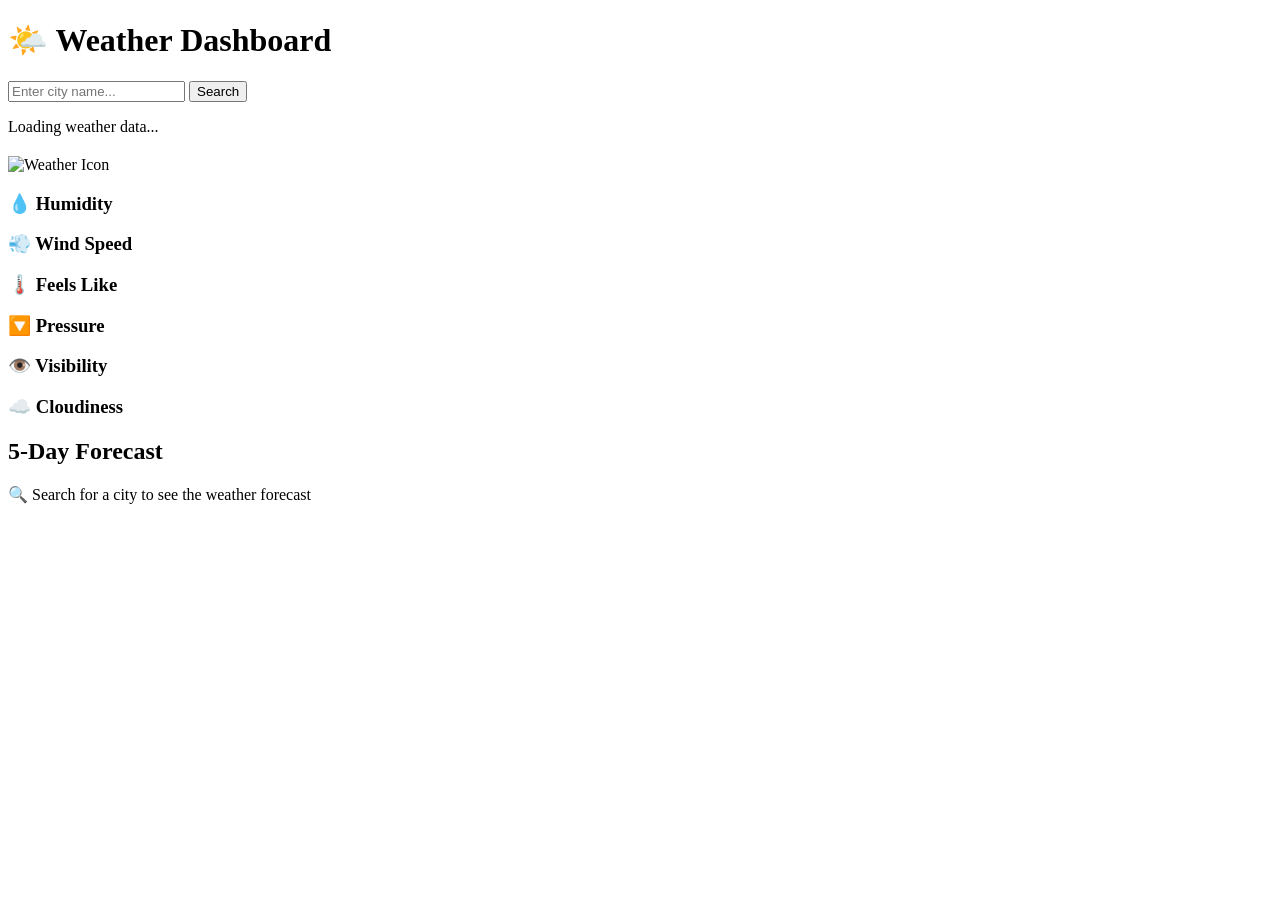
==== weather-dashboard/index.html @ 12602f39 "Update weather dashboard HTML with animation classes" ====
<!DOCTYPE html>
<html lang="en">
<head>
    <meta charset="UTF-8">
    <meta name="viewport" content="width=device-width, initial-scale=1.0">
    <title>Weather Dashboard</title>
    <link rel="stylesheet" href="styles.css">
</head>
<body>
    <div class="container">
        <!-- Header -->
        <header class="header">
            <h1 class="title-fade">🌤️ Weather Dashboard</h1>
            <div class="search-box">
                <input 
                    type="text" 
                    id="cityInput" 
                    placeholder="Enter city name..." 
                    class="search-input"
                >
                <button id="searchBtn" class="search-btn">Search</button>
            </div>
        </header>

        <!-- Loading Spinner -->
        <div id="loadingSpinner" class="loading-spinner hidden">
            <div class="spinner"></div>
            <p>Loading weather data...</p>
        </div>

        <!-- Error Message -->
        <div id="errorMessage" class="error-message hidden"></div>

        <!-- Main Weather Card -->
        <div id="weatherCard" class="weather-card hidden">
            <div class="current-weather">
                <div class="location-info slide-in-left">
                    <h2 id="cityName" class="city-name"></h2>
                    <p id="dateTime" class="date-time"></p>
                </div>
                <div class="weather-main slide-in-right">
                    <img id="weatherIcon" src="" alt="Weather Icon" class="weather-icon bounce">
                    <div class="temp-section">
                        <span id="temperature" class="temperature pulse"></span>
                        <p id="weatherDescription" class="weather-description"></p>
                    </div>
                </div>
            </div>

            <!-- Weather Details Grid -->
            <div class="weather-details">
                <div class="detail-card fade-in-up" style="animation-delay: 0.1s">
                    <h3>💧 Humidity</h3>
                    <p id="humidity" class="detail-value"></p>
                </div>
                <div class="detail-card fade-in-up" style="animation-delay: 0.2s">
                    <h3>💨 Wind Speed</h3>
                    <p id="windSpeed" class="detail-value"></p>
                </div>
                <div class="detail-card fade-in-up" style="animation-delay: 0.3s">
                    <h3>🌡️ Feels Like</h3>
                    <p id="feelsLike" class="detail-value"></p>
                </div>
                <div class="detail-card fade-in-up" style="animation-delay: 0.4s">
                    <h3>🔽 Pressure</h3>
                    <p id="pressure" class="detail-value"></p>
                </div>
                <div class="detail-card fade-in-up" style="animation-delay: 0.5s">
                    <h3>👁️ Visibility</h3>
                    <p id="visibility" class="detail-value"></p>
                </div>
                <div class="detail-card fade-in-up" style="animation-delay: 0.6s">
                    <h3>☁️ Cloudiness</h3>
                    <p id="clouds" class="detail-value"></p>
                </div>
            </div>
        </div>

        <!-- 5-Day Forecast -->
        <div id="forecastSection" class="forecast-section hidden">
            <h2>5-Day Forecast</h2>
            <div id="forecastContainer" class="forecast-container"></div>
        </div>

        <!-- Default Message -->
        <div id="defaultMessage" class="default-message fade-in">
            <p>🔍 Search for a city to see the weather forecast</p>
        </div>
    </div>

    <script src="script.js"></script>
</body>
</html>
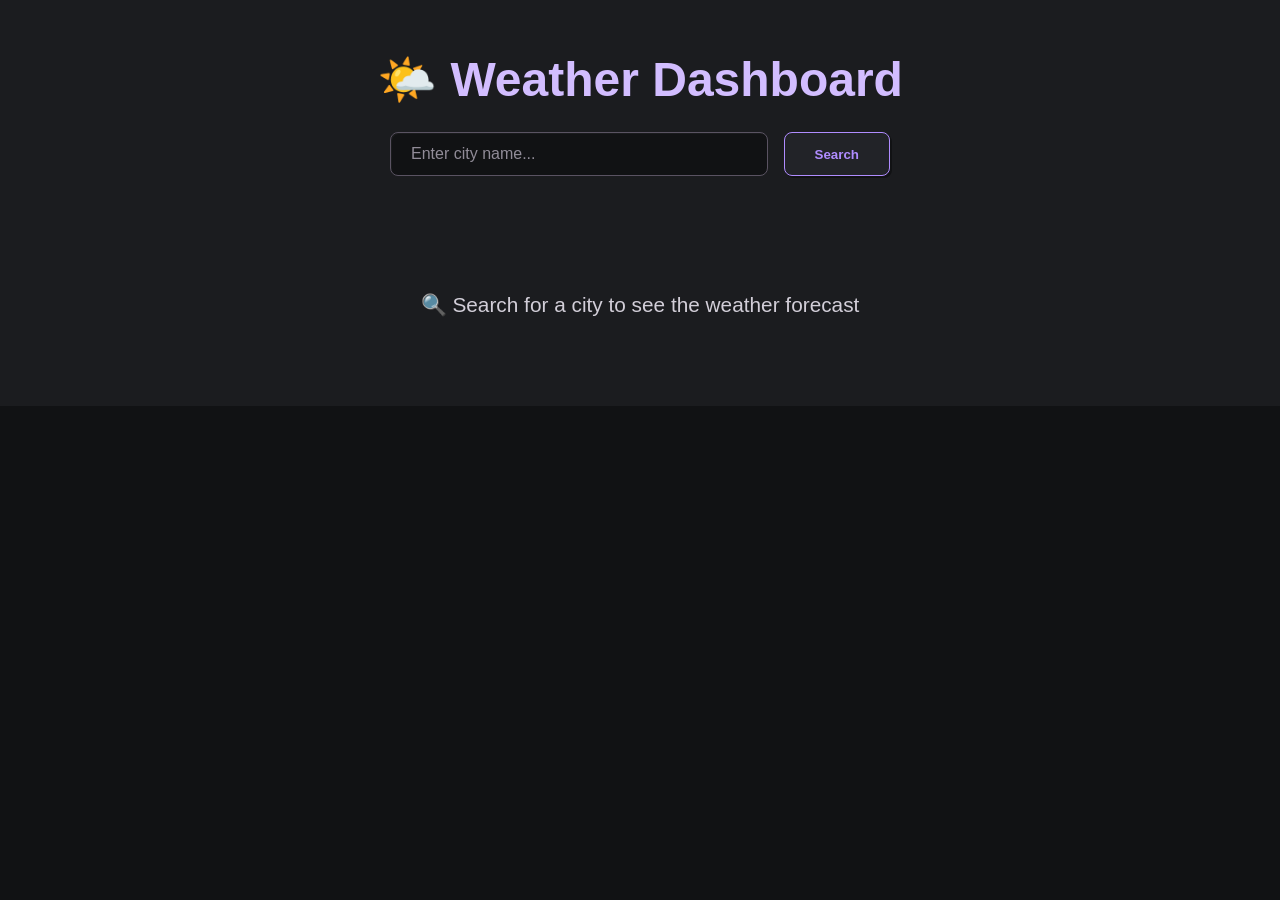
==== commit da1ec548: "Update weather dashboard HTML with proper CSS link" ====
--- a/weather-dashboard/index.html
+++ b/weather-dashboard/index.html
@@ -34,14 +34,14 @@
         <!-- Main Weather Card -->
         <div id="weatherCard" class="weather-card hidden">
             <div class="current-weather">
-                <div class="location-info slide-in-left">
+                <div class="location-info">
                     <h2 id="cityName" class="city-name"></h2>
                     <p id="dateTime" class="date-time"></p>
                 </div>
-                <div class="weather-main slide-in-right">
-                    <img id="weatherIcon" src="" alt="Weather Icon" class="weather-icon bounce">
+                <div class="weather-main">
+                    <img id="weatherIcon" src="" alt="Weather Icon" class="weather-icon">
                     <div class="temp-section">
-                        <span id="temperature" class="temperature pulse"></span>
+                        <span id="temperature" class="temperature"></span>
                         <p id="weatherDescription" class="weather-description"></p>
                     </div>
                 </div>
@@ -49,27 +49,27 @@
 
             <!-- Weather Details Grid -->
             <div class="weather-details">
-                <div class="detail-card fade-in-up" style="animation-delay: 0.1s">
+                <div class="detail-card">
                     <h3>💧 Humidity</h3>
                     <p id="humidity" class="detail-value"></p>
                 </div>
-                <div class="detail-card fade-in-up" style="animation-delay: 0.2s">
+                <div class="detail-card">
                     <h3>💨 Wind Speed</h3>
                     <p id="windSpeed" class="detail-value"></p>
                 </div>
-                <div class="detail-card fade-in-up" style="animation-delay: 0.3s">
+                <div class="detail-card">
                     <h3>🌡️ Feels Like</h3>
                     <p id="feelsLike" class="detail-value"></p>
                 </div>
-                <div class="detail-card fade-in-up" style="animation-delay: 0.4s">
+                <div class="detail-card">
                     <h3>🔽 Pressure</h3>
                     <p id="pressure" class="detail-value"></p>
                 </div>
-                <div class="detail-card fade-in-up" style="animation-delay: 0.5s">
+                <div class="detail-card">
                     <h3>👁️ Visibility</h3>
                     <p id="visibility" class="detail-value"></p>
                 </div>
-                <div class="detail-card fade-in-up" style="animation-delay: 0.6s">
+                <div class="detail-card">
                     <h3>☁️ Cloudiness</h3>
                     <p id="clouds" class="detail-value"></p>
                 </div>
@@ -83,7 +83,7 @@
         </div>
 
         <!-- Default Message -->
-        <div id="defaultMessage" class="default-message fade-in">
+        <div id="defaultMessage" class="default-message">
             <p>🔍 Search for a city to see the weather forecast</p>
         </div>
     </div>
--- a/weather-dashboard/styles.css
+++ b/weather-dashboard/styles.css
@@ -0,0 +1,565 @@
+:root {
+    color-scheme: dark !important;
+
+    --retro-black: #111214;
+    --retro-bg: #1b1c1f;
+    --retro-surface: #222328;
+    --retro-surface-2: #292a30;
+    --retro-line: #3b3d45;
+    --retro-line-bright: #5a5362;
+
+    --retro-text: #d2ced8;
+    --retro-muted: #918c98;
+
+    --retro-purple: #b08cff;
+    --retro-purple-light: #d2bdff;
+    --retro-orange: #d69762;
+    --retro-green: #a6c995;
+}
+
+/* =========================
+   Safe global foundation
+   ========================= */
+
+html {
+    background: var(--retro-black) !important;
+    color-scheme: dark !important;
+}
+
+body {
+    background-color: var(--retro-bg) !important;
+    color: var(--retro-text) !important;
+    font-family: 'Segoe UI', Tahoma, Geneva, Verdana, sans-serif !important;
+    margin: 0 !important;
+    padding: 0 !important;
+}
+
+/* Do not modify layout, sizing, fonts, margins, or display modes */
+body,
+body * {
+    border-color: var(--retro-line) !important;
+}
+
+/* Main text colors without changing layout */
+h1,
+h2,
+h3,
+h4,
+h5,
+h6,
+p,
+li,
+dt,
+dd,
+label,
+blockquote {
+    color: var(--retro-text) !important;
+}
+
+/* =========================
+   Retro links
+   ========================= */
+
+a,
+a:visited {
+    color: var(--retro-purple) !important;
+    text-decoration-color: rgba(176, 140, 255, 0.45) !important;
+}
+
+a:hover,
+a:focus {
+    color: var(--retro-purple-light) !important;
+}
+
+/* =========================
+   Forms
+   ========================= */
+
+input,
+textarea,
+select,
+[contenteditable="true"] {
+    background-color: var(--retro-black) !important;
+    color: var(--retro-text) !important;
+    border: 1px solid var(--retro-line-bright) !important;
+    box-shadow: inset 1px 1px 0 rgba(255, 255, 255, 0.04) !important;
+    padding: 12px 20px !important;
+    border-radius: 8px !important;
+    font-size: 1rem !important;
+}
+
+input::placeholder,
+textarea::placeholder {
+    color: var(--retro-muted) !important;
+}
+
+input:focus,
+textarea:focus,
+select:focus,
+[contenteditable="true"]:focus {
+    border-color: var(--retro-purple) !important;
+    outline: 1px solid rgba(176, 140, 255, 0.3) !important;
+    box-shadow: 0 0 10px rgba(176, 140, 255, 0.3) !important;
+}
+
+/* =========================
+   Buttons
+   ========================= */
+
+button,
+input[type="button"],
+input[type="submit"],
+input[type="reset"],
+[role="button"] {
+    background: var(--retro-surface) !important;
+    color: var(--retro-text) !important;
+    border: 1px solid var(--retro-line-bright) !important;
+    box-shadow: 2px 2px 0 var(--retro-black) !important;
+    transition: all 0.2s ease !important;
+    padding: 12px 30px !important;
+    cursor: pointer !important;
+    border-radius: 8px !important;
+    font-weight: bold !important;
+}
+
+button:hover,
+input[type="button"]:hover,
+input[type="submit"]:hover,
+input[type="reset"]:hover,
+[role="button"]:hover {
+    background: var(--retro-surface-2) !important;
+    color: var(--retro-purple-light) !important;
+    border-color: var(--retro-purple) !important;
+    box-shadow: 3px 3px 0 var(--retro-black) !important;
+    transform: translateY(-2px) !important;
+}
+
+button:active,
+input[type="button"]:active,
+input[type="submit"]:active,
+input[type="reset"]:active,
+[role="button"]:active {
+    box-shadow: 1px 1px 0 var(--retro-black) !important;
+    transform: translate(1px, 1px) !important;
+}
+
+/* =========================
+   Common surfaces
+   Only target elements that
+   are explicitly surfaces
+   ========================= */
+
+[role="dialog"],
+[role="menu"],
+[role="listbox"],
+[role="tooltip"],
+[role="alertdialog"],
+dialog,
+pre {
+    background-color: var(--retro-surface) !important;
+    color: var(--retro-text) !important;
+    border-color: var(--retro-line-bright) !important;
+}
+
+/* =========================
+   Weather Dashboard Custom Styles
+   ========================= */
+
+.container {
+    max-width: 1200px;
+    margin: 0 auto !important;
+    padding: 20px !important;
+}
+
+/* Header */
+.header {
+    text-align: center;
+    margin-bottom: 3rem !important;
+}
+
+.title-fade {
+    font-size: 3rem !important;
+    margin-bottom: 1.5rem !important;
+    animation: fadeInDown 0.8s ease-out;
+    color: var(--retro-purple-light) !important;
+}
+
+/* Search Box */
+.search-box {
+    display: flex !important;
+    justify-content: center !important;
+    gap: 1rem !important;
+    max-width: 500px !important;
+    margin: 0 auto !important;
+    animation: slideInUp 0.8s ease-out 0.2s both;
+}
+
+.search-input {
+    flex: 1 !important;
+    transition: all 0.3s ease !important;
+}
+
+.search-input:focus {
+    box-shadow: 0 0 10px rgba(176, 140, 255, 0.3) !important;
+}
+
+.search-btn {
+    background: var(--retro-surface) !important;
+    border-color: var(--retro-purple) !important;
+    color: var(--retro-purple) !important;
+}
+
+.search-btn:hover {
+    background: var(--retro-surface-2) !important;
+    color: var(--retro-purple-light) !important;
+    border-color: var(--retro-purple-light) !important;
+}
+
+/* Loading Spinner */
+.loading-spinner {
+    text-align: center !important;
+    padding: 2rem !important;
+    animation: fadeIn 0.3s ease-out;
+    color: var(--retro-text) !important;
+}
+
+.spinner {
+    border: 4px solid var(--retro-line) !important;
+    border-top: 4px solid var(--retro-purple) !important;
+    border-radius: 50% !important;
+    width: 50px !important;
+    height: 50px !important;
+    animation: spin 1s linear infinite;
+    margin: 0 auto 1rem !important;
+}
+
+@keyframes spin {
+    0% { transform: rotate(0deg); }
+    100% { transform: rotate(360deg); }
+}
+
+/* Error Message */
+.error-message {
+    background-color: rgba(214, 151, 98, 0.1) !important;
+    color: var(--retro-orange) !important;
+    padding: 1rem !important;
+    border-radius: 8px !important;
+    margin-bottom: 2rem !important;
+    text-align: center !important;
+    font-weight: bold !important;
+    border: 1px solid var(--retro-orange) !important;
+    animation: slideInDown 0.4s ease-out;
+}
+
+/* Weather Card */
+.weather-card {
+    background: var(--retro-surface) !important;
+    border-radius: 12px !important;
+    padding: 2rem !important;
+    margin-bottom: 2rem !important;
+    box-shadow: 0 0 20px rgba(176, 140, 255, 0.1) !important;
+    border: 1px solid var(--retro-line-bright) !important;
+    animation: fadeInUp 0.6s ease-out;
+}
+
+.current-weather {
+    display: flex !important;
+    justify-content: space-between !important;
+    align-items: center !important;
+    margin-bottom: 2rem !important;
+    border-bottom: 1px solid var(--retro-line) !important;
+    padding-bottom: 2rem !important;
+    gap: 2rem !important;
+}
+
+.location-info {
+    flex: 1 !important;
+    animation: slideInLeft 0.5s ease-out;
+}
+
+.location-info h2 {
+    font-size: 2rem !important;
+    margin-bottom: 0.5rem !important;
+    color: var(--retro-purple-light) !important;
+}
+
+.date-time {
+    color: var(--retro-muted) !important;
+    font-size: 0.9rem !important;
+}
+
+.weather-main {
+    display: flex !important;
+    align-items: center !important;
+    gap: 1rem !important;
+    animation: slideInRight 0.5s ease-out;
+}
+
+.weather-icon {
+    width: 80px !important;
+    height: 80px !important;
+    animation: bounce 2s infinite;
+}
+
+@keyframes bounce {
+    0%, 100% { transform: translateY(0); }
+    50% { transform: translateY(-10px); }
+}
+
+.temp-section {
+    text-align: center !important;
+}
+
+.temperature {
+    font-size: 3rem !important;
+    font-weight: bold !important;
+    color: var(--retro-purple) !important;
+    display: block !important;
+    animation: pulse 2s infinite;
+}
+
+@keyframes pulse {
+    0%, 100% { opacity: 1; }
+    50% { opacity: 0.8; }
+}
+
+.weather-description {
+    font-size: 1.2rem !important;
+    color: var(--retro-muted) !important;
+    text-transform: capitalize !important;
+}
+
+/* Weather Details Grid */
+.weather-details {
+    display: grid !important;
+    grid-template-columns: repeat(auto-fit, minmax(180px, 1fr)) !important;
+    gap: 1rem !important;
+}
+
+.detail-card {
+    background: var(--retro-surface-2) !important;
+    color: var(--retro-text) !important;
+    padding: 1.5rem !important;
+    border-radius: 8px !important;
+    text-align: center !important;
+    border: 1px solid var(--retro-line) !important;
+    transition: all 0.3s ease;
+    animation: fadeInUp 0.4s ease-out;
+}
+
+.detail-card:hover {
+    transform: translateY(-5px) !important;
+    border-color: var(--retro-purple) !important;
+    background: rgba(176, 140, 255, 0.05) !important;
+}
+
+.detail-card h3 {
+    font-size: 0.9rem !important;
+    margin-bottom: 0.5rem !important;
+    color: var(--retro-purple-light) !important;
+}
+
+.detail-value {
+    font-size: 1.5rem !important;
+    font-weight: bold !important;
+    color: var(--retro-text) !important;
+}
+
+/* Forecast Section */
+.forecast-section {
+    margin-top: 2rem !important;
+    animation: fadeInUp 0.8s ease-out 0.4s both;
+}
+
+.forecast-section h2 {
+    margin-bottom: 1.5rem !important;
+    font-size: 2rem !important;
+    color: var(--retro-purple-light) !important;
+}
+
+.forecast-container {
+    display: grid !important;
+    grid-template-columns: repeat(auto-fit, minmax(200px, 1fr)) !important;
+    gap: 1.5rem !important;
+}
+
+.forecast-card {
+    background: var(--retro-surface) !important;
+    border-radius: 8px !important;
+    padding: 1.5rem !important;
+    text-align: center !important;
+    box-shadow: 0 0 10px rgba(176, 140, 255, 0.05) !important;
+    border: 1px solid var(--retro-line-bright) !important;
+    transition: all 0.3s ease;
+    animation: fadeIn 0.4s ease-out;
+}
+
+.forecast-card:hover {
+    transform: translateY(-5px) !important;
+    background: var(--retro-surface-2) !important;
+    border-color: var(--retro-purple) !important;
+    box-shadow: 0 0 20px rgba(176, 140, 255, 0.15) !important;
+}
+
+.forecast-date {
+    color: var(--retro-purple-light) !important;
+    font-weight: bold !important;
+    margin-bottom: 0.5rem !important;
+}
+
+.forecast-icon {
+    width: 60px !important;
+    height: 60px !important;
+    margin: 0.5rem auto !important;
+    animation: bounce 2s infinite;
+}
+
+.forecast-temp {
+    font-size: 1.3rem !important;
+    font-weight: bold !important;
+    color: var(--retro-text) !important;
+    margin: 0.5rem 0 !important;
+}
+
+.forecast-desc {
+    color: var(--retro-muted) !important;
+    font-size: 0.9rem !important;
+    text-transform: capitalize !important;
+    margin-bottom: 0.5rem !important;
+}
+
+.forecast-details {
+    display: flex !important;
+    justify-content: space-around !important;
+    margin-top: 0.5rem !important;
+    font-size: 0.8rem !important;
+    color: var(--retro-muted) !important;
+}
+
+/* Default Message */
+.default-message {
+    text-align: center !important;
+    color: var(--retro-muted) !important;
+    padding: 3rem !important;
+    font-size: 1.3rem !important;
+    animation: fadeIn 0.6s ease-out;
+}
+
+/* Hidden Class */
+.hidden {
+    display: none !important;
+}
+
+/* =========================
+   Animations
+   ========================= */
+
+@keyframes fadeIn {
+    from {
+        opacity: 0;
+    }
+    to {
+        opacity: 1;
+    }
+}
+
+@keyframes fadeInDown {
+    from {
+        opacity: 0;
+        transform: translateY(-20px);
+    }
+    to {
+        opacity: 1;
+        transform: translateY(0);
+    }
+}
+
+@keyframes fadeInUp {
+    from {
+        opacity: 0;
+        transform: translateY(20px);
+    }
+    to {
+        opacity: 1;
+        transform: translateY(0);
+    }
+}
+
+@keyframes slideInUp {
+    from {
+        opacity: 0;
+        transform: translateY(30px);
+    }
+    to {
+        opacity: 1;
+        transform: translateY(0);
+    }
+}
+
+@keyframes slideInDown {
+    from {
+        opacity: 0;
+        transform: translateY(-30px);
+    }
+    to {
+        opacity: 1;
+        transform: translateY(0);
+    }
+}
+
+@keyframes slideInLeft {
+    from {
+        opacity: 0;
+        transform: translateX(-30px);
+    }
+    to {
+        opacity: 1;
+        transform: translateX(0);
+    }
+}
+
+@keyframes slideInRight {
+    from {
+        opacity: 0;
+        transform: translateX(30px);
+    }
+    to {
+        opacity: 1;
+        transform: translateX(0);
+    }
+}
+
+/* =========================
+   Responsive
+   ========================= */
+
+@media (max-width: 768px) {
+    .title-fade {
+        font-size: 2rem !important;
+    }
+
+    .search-box {
+        flex-direction: column !important;
+    }
+
+    .current-weather {
+        flex-direction: column !important;
+        text-align: center !important;
+    }
+
+    .weather-main {
+        flex-direction: column !important;
+    }
+
+    .temperature {
+        font-size: 2.5rem !important;
+    }
+
+    .forecast-container {
+        grid-template-columns: repeat(auto-fit, minmax(150px, 1fr)) !important;
+    }
+
+    .weather-details {
+        grid-template-columns: repeat(2, 1fr) !important;
+    }
+}
